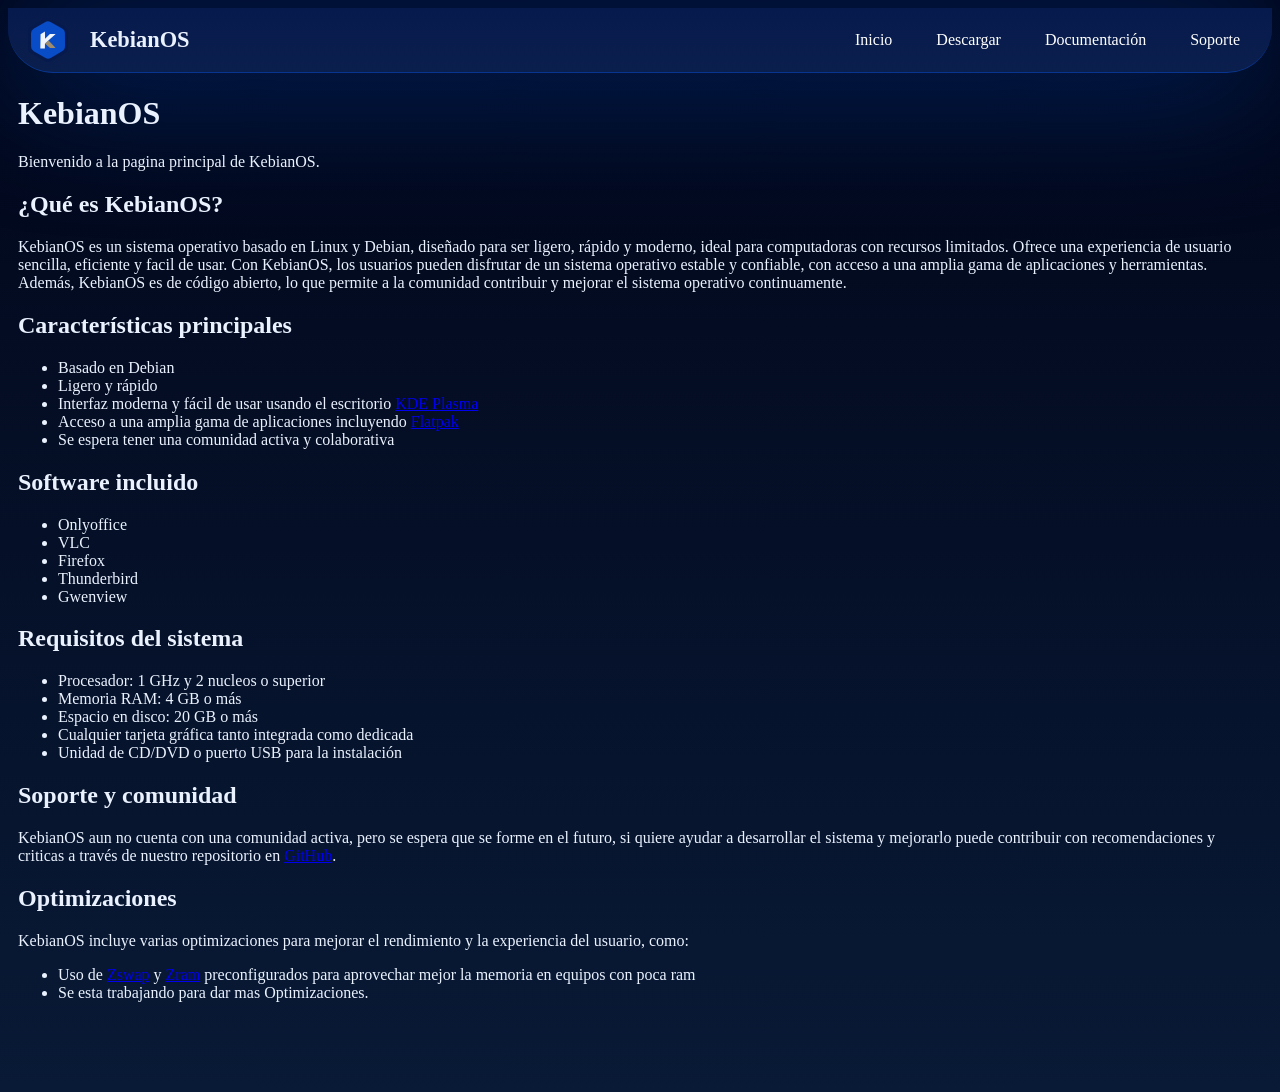
==== index.html @ 5aa85342 "Update files" ====
<!DOCTYPE html>
<html lang="es">
    <head>
        <meta charset="UTF-8">
        <meta name="google-site-verification" content="A3nO0-pI93KwMRhNLgHQPzI06pYdwtsDLGP_suFK4k4" />
        <meta name="viewport" content="width=device-width, initial-scale=1.0">
        <title>KebianOS</title>
        <link rel="stylesheet" href="style.css">
        <link rel="icon" type="image/svg+xml" href="KebianOS_Ico.svg">
    </head>
    <body>
        <nav class="navbar">
            <div class="navbar-container">
                <div class="navbar-logo">
                    <img src="KebianOS_Ico.svg" alt="KebianOS Logo">
                    <span class="navbar-title">KebianOS</span>
                </div>
                <ul class="navbar-menu">
                    <li><a href="index.html">Inicio</a></li>
                    <li><a href="descargar.html">Descargar</a></li>
                    <li><a href="documentacion.html">Documentación</a></li>
                    <li><a href="soporte.html">Soporte</a></li>
                </ul>
            </div>
        </nav>
        <h1>KebianOS</h1>
        <p>Bienvenido a la pagina principal de KebianOS.</p>
        <h2>¿Qué es KebianOS?</h2>
        <p>KebianOS es un sistema operativo basado en Linux y Debian, diseñado para ser ligero, rápido y moderno, ideal para computadoras con recursos limitados. Ofrece una experiencia de usuario sencilla, eficiente y facil de usar. Con KebianOS, los usuarios pueden disfrutar de un sistema operativo estable y confiable, con acceso a una amplia gama de aplicaciones y herramientas. Además, KebianOS es de código abierto, lo que permite a la comunidad contribuir y mejorar el sistema operativo continuamente.</p>
        <h2>Características principales</h2>
        <ul>
            <li>Basado en Debian</li>
            <li>Ligero y rápido</li>
            <li>Interfaz moderna y fácil de usar usando el escritorio <a href="https://kde.org/es/plasma-desktop/" target="_blank">KDE Plasma</a></li>
            <li>Acceso a una amplia gama de aplicaciones incluyendo <a href="https://flatpak.org/" target="_blank">Flatpak</a></li>
            <li>Se espera tener una comunidad activa y colaborativa</li> 
        </ul> 
        <h2>Software incluido</h2>
        <ul>
            <li>Onlyoffice</li>
            <li>VLC</li>
            <li>Firefox</li>
            <li>Thunderbird</li>
            <li>Gwenview</li>
        </ul>
        <h2>Requisitos del sistema</h2>
        <ul>
            <li>Procesador: 1 GHz y 2 nucleos o superior</li>
            <li>Memoria RAM: 4 GB o más</li>
            <li>Espacio en disco: 20 GB o más</li>
            <li>Cualquier tarjeta gráfica tanto integrada como dedicada</li>
            <li>Unidad de CD/DVD o puerto USB para la instalación</li>
        </ul>
        <h2>Soporte y comunidad</h2>
        <p>KebianOS aun no cuenta con una comunidad activa, pero se espera que se forme en el futuro, si quiere ayudar a desarrollar el sistema y mejorarlo puede contribuir con recomendaciones y criticas a través de nuestro repositorio en <a href="https://github.com/dannymg302-cyber/KebianOS" target="_blank">GitHub</a>.</p>
        <h2>Optimizaciones</h2>
        <p>KebianOS incluye varias optimizaciones para mejorar el rendimiento y la experiencia del usuario, como:</p>
        <ul>
            <li>Uso de <a href="https://wiki.archlinux.org/title/Zswap" target="_blank">Zswap</a> y <a href="https://wiki.archlinux.org/title/Zram" target="_blank">Zram</a> preconfigurados para aprovechar mejor la memoria en equipos con poca ram</li>
            <li>Se esta trabajando para dar mas Optimizaciones.</li>
        </ul>
    </body>
</html>
---- style.css ----
body {
    background: linear-gradient(180deg, #01061a 0%, #091a36 100%);
    color: #eaf2ff;
    margin-bottom: 10vh;
}
h1 {
    margin-left: 10px;
    margin-right: 10px;
}
h2 {
    margin-left: 10px;
    margin-right: 10px;
}
p {
    margin-left: 10px;
    margin-right: 10px;
}
ul {
    margin-left: 10px;
    margin-right: 10px;
}
html {
    overscroll-behavior-y: none;
}
h3 {
    margin-left: 10px;
    margin-right: 10px;
}
span {
    margin-left: 10px;
    margin-right: 10px;
}

.navbar {
    background: linear-gradient(180deg, #071a4d 0%, #0b1f4d 100%);
    padding: 10px 20px;
    border-bottom: 1px solid rgba(8, 76, 199, 0.55);
    box-shadow: 0 5px 15vh rgba(6, 76, 199, 0.55);
    border-radius: 0 0 5vh 5vh;
}

.navbar-container { 
    display: flex;
    align-items: center;
    justify-content: space-between; 
}

.navbar-logo {
    display: flex;
    align-items: center; 
    gap: 12px;

}
.navbar-menu a {
    color: #eaf2ff;
    text-decoration: none;
    padding: 8px 12px;
    border-radius: 8px;
    transition: transform 0.25s ease, background 0.25s ease, box-shadow 0.25s ease;
}

.navbar-menu a:hover {
    transform: translateY(-2px);
    background: rgba(8, 76, 199, 0.18);
    box-shadow: 0 6px 16px rgba(8, 76, 199, 0.2);
}

.navbar-logo img {
    width: 40px; 
    height: auto;
    margin: 0;  
    transform: translateY(10px);
    animation: logoIn 0.7s ease-out forwards; 
} 

.navbar-title {
    font-size: 1.4rem;
    font-weight: bold;
}

.navbar-menu {
    display: flex;
    list-style: none;
    gap: 20px;
    margin: 0;
    padding: 0;
}

.navbar-menu a {
    color: #ffffff;
    text-decoration: none;
}

/* Media query: estas reglas SOLO aplican si la pantalla mide 600px o menos */
@media (max-width: 600px) {
    .navbar-container {
        flex-direction: column;    /* de fila horizontal → columna vertical */
        align-items: flex-start;   /* alineado a la izquierda en vez de centrado */
    }

    .navbar-menu {
        flex-direction: column;    /* los links del menú también en columna */
        gap: 10px;                 /* menos espacio entre ellos, ya no necesitan tanto */
        margin-top: 10px;          /* separación del logo de arriba */
    }
}
@keyframes logoIn {
    to {
        opacity: 1;
        transform: translateY(0);
    }
}
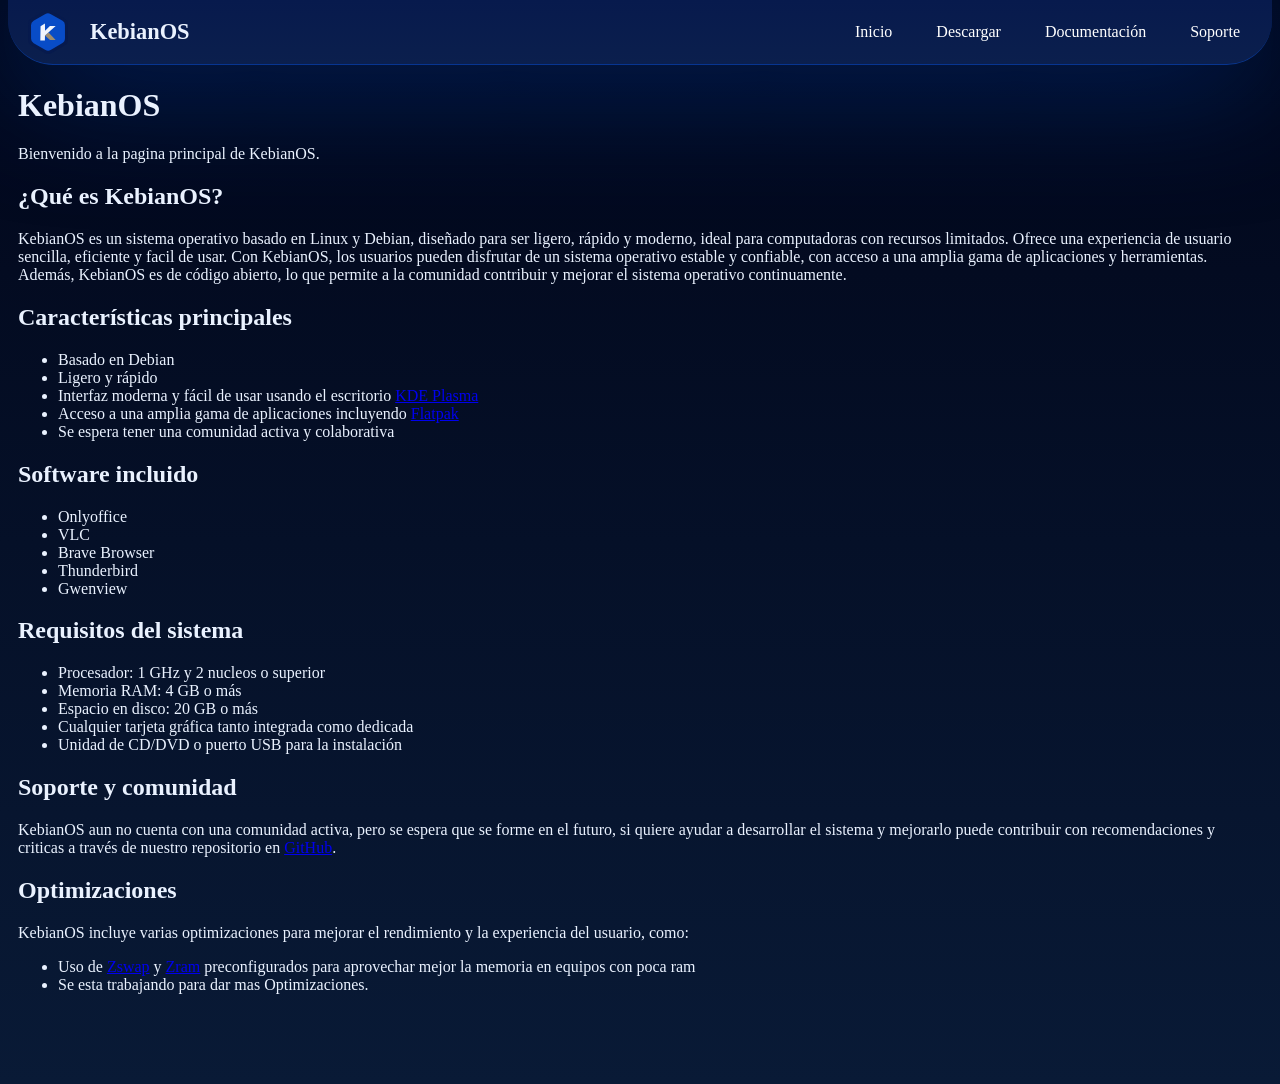
==== commit d9120c19: "Update files" ====
--- a/index.html
+++ b/index.html
@@ -39,7 +39,7 @@
         <ul>
             <li>Onlyoffice</li>
             <li>VLC</li>
-            <li>Firefox</li>
+            <li>Brave Browser</li>
             <li>Thunderbird</li>
             <li>Gwenview</li>
         </ul>
--- a/style.css
+++ b/style.css
@@ -4,6 +4,7 @@
     background: linear-gradient(180deg, #01061a 0%, #091a36 100%);
     color: #eaf2ff;
     margin-bottom: 10vh;
+    margin-top: 0vh;
 }
 h1 {
     margin-left: 10px;
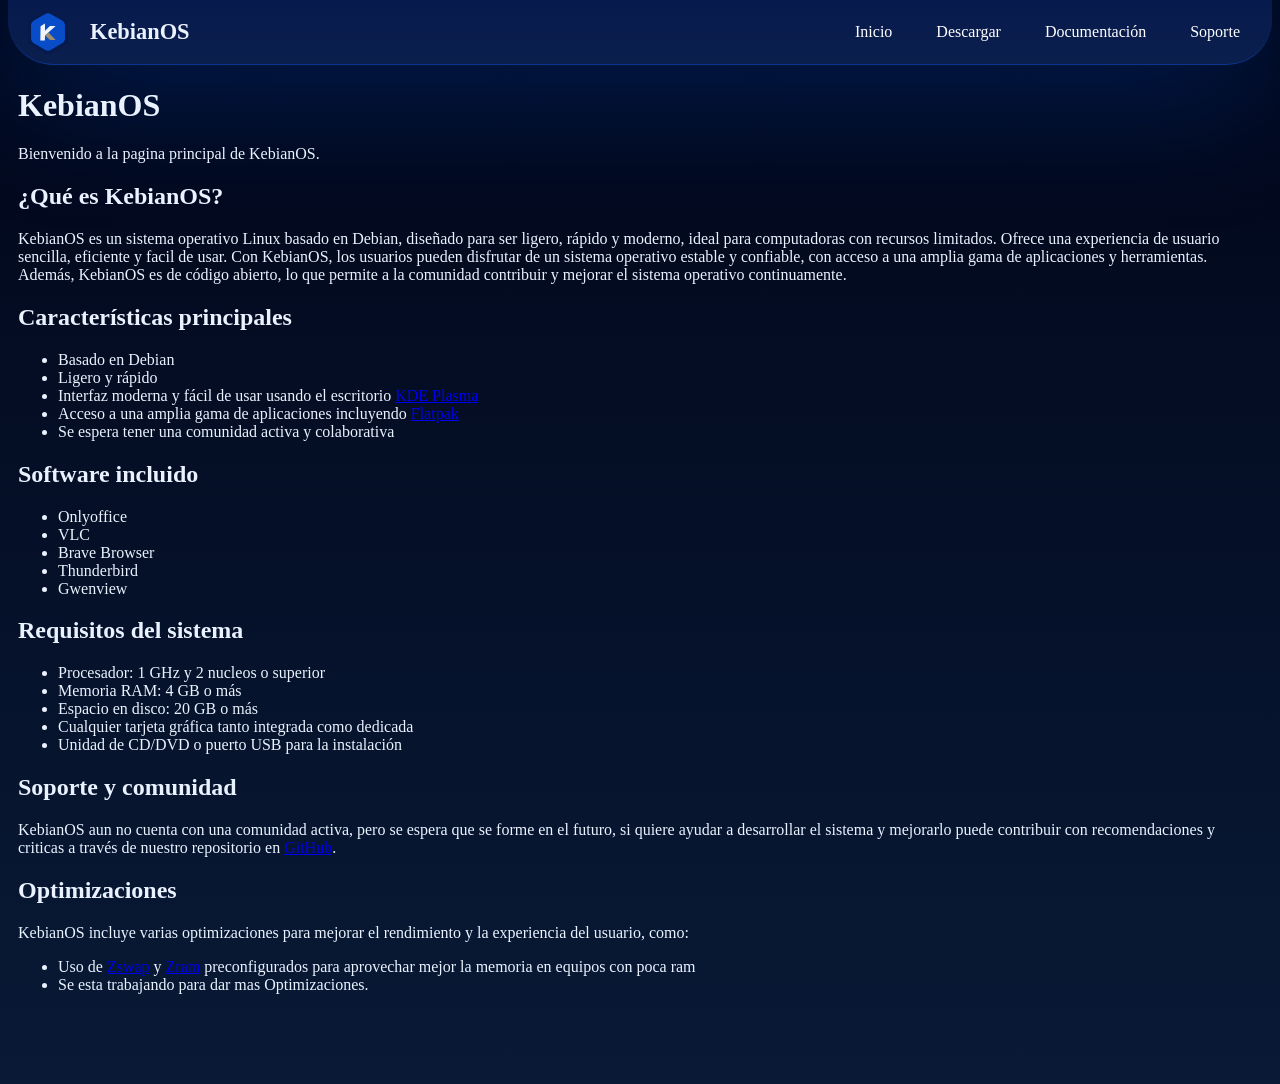
==== commit a36d899c: "Update description of KebianOS in index.html" ====
--- a/index.html
+++ b/index.html
@@ -26,7 +26,7 @@
         <h1>KebianOS</h1>
         <p>Bienvenido a la pagina principal de KebianOS.</p>
         <h2>¿Qué es KebianOS?</h2>
-        <p>KebianOS es un sistema operativo basado en Linux y Debian, diseñado para ser ligero, rápido y moderno, ideal para computadoras con recursos limitados. Ofrece una experiencia de usuario sencilla, eficiente y facil de usar. Con KebianOS, los usuarios pueden disfrutar de un sistema operativo estable y confiable, con acceso a una amplia gama de aplicaciones y herramientas. Además, KebianOS es de código abierto, lo que permite a la comunidad contribuir y mejorar el sistema operativo continuamente.</p>
+        <p>KebianOS es un sistema operativo Linux basado en Debian, diseñado para ser ligero, rápido y moderno, ideal para computadoras con recursos limitados. Ofrece una experiencia de usuario sencilla, eficiente y facil de usar. Con KebianOS, los usuarios pueden disfrutar de un sistema operativo estable y confiable, con acceso a una amplia gama de aplicaciones y herramientas. Además, KebianOS es de código abierto, lo que permite a la comunidad contribuir y mejorar el sistema operativo continuamente.</p>
         <h2>Características principales</h2>
         <ul>
             <li>Basado en Debian</li>
@@ -60,4 +60,4 @@
             <li>Se esta trabajando para dar mas Optimizaciones.</li>
         </ul>
     </body>
-</html>+</html>
--- a/style.css
+++ b/style.css
@@ -37,8 +37,8 @@
 .navbar {
     background: linear-gradient(180deg, #071a4d 0%, #0b1f4d 100%);
     padding: 10px 20px;
-    border-bottom: 1px solid rgba(8, 76, 199, 0.55);
-    box-shadow: 0 5px 15vh rgba(6, 76, 199, 0.55);
+    border-bottom: 1px solid #084cc78c;
+    box-shadow: 0 5px 15vh #064cc78c;
     border-radius: 0 0 5vh 5vh;
 }
 
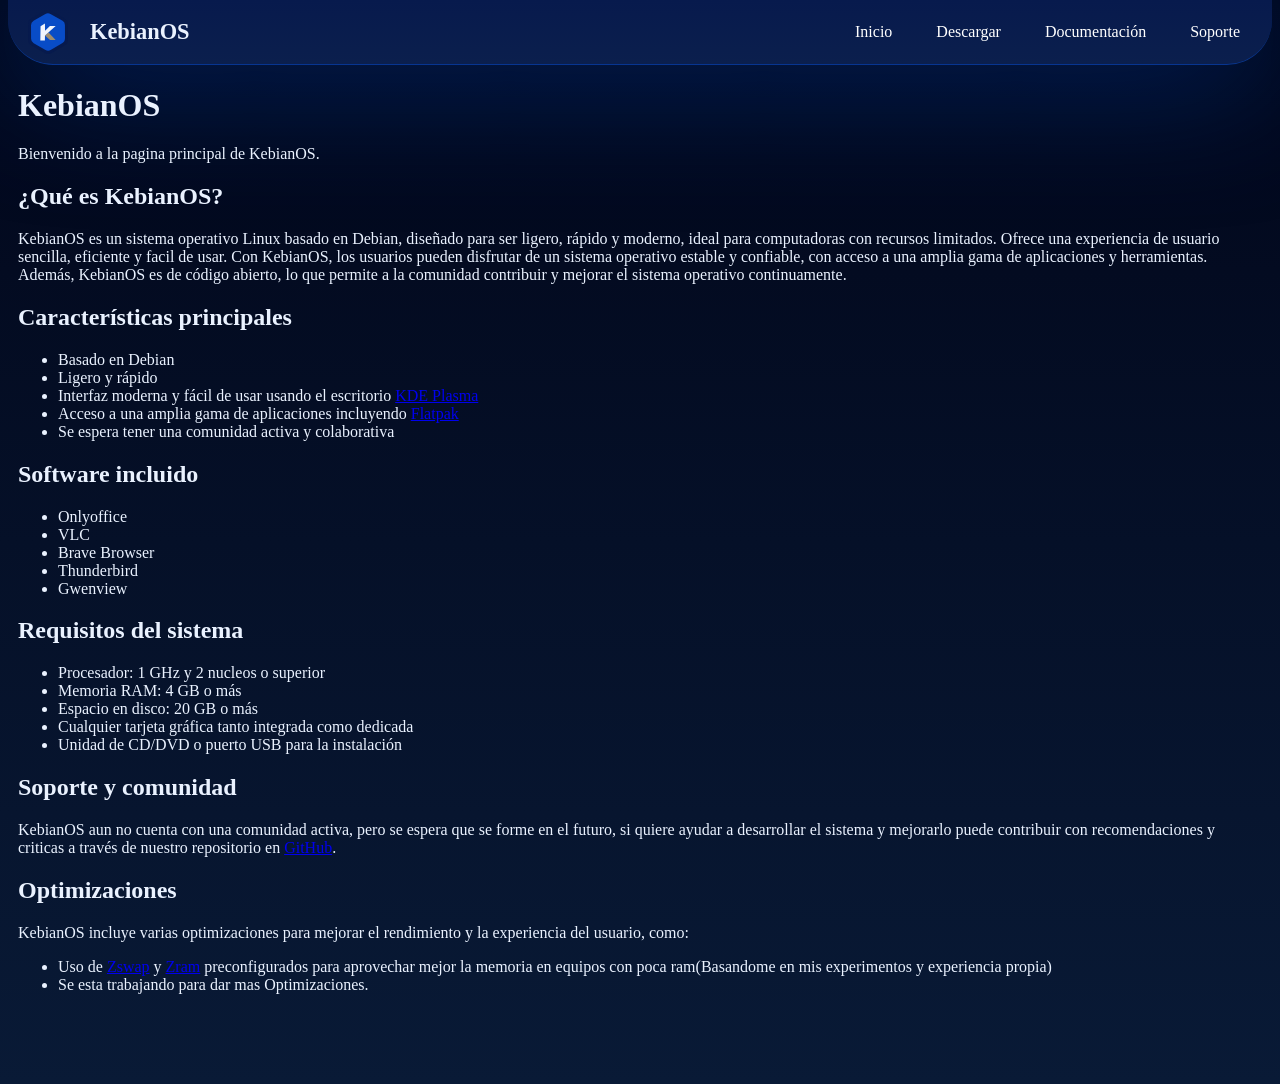
==== commit 77293816: "Update optimization details in index.html Added a note about personal experience with Zswap and Zram" ====
--- a/index.html
+++ b/index.html
@@ -56,7 +56,7 @@
         <h2>Optimizaciones</h2>
         <p>KebianOS incluye varias optimizaciones para mejorar el rendimiento y la experiencia del usuario, como:</p>
         <ul>
-            <li>Uso de <a href="https://wiki.archlinux.org/title/Zswap" target="_blank">Zswap</a> y <a href="https://wiki.archlinux.org/title/Zram" target="_blank">Zram</a> preconfigurados para aprovechar mejor la memoria en equipos con poca ram</li>
+            <li>Uso de <a href="https://wiki.archlinux.org/title/Zswap" target="_blank">Zswap</a> y <a href="https://wiki.archlinux.org/title/Zram" target="_blank">Zram</a> preconfigurados para aprovechar mejor la memoria en equipos con poca ram(Basandome en mis experimentos y experiencia propia)</li>
             <li>Se esta trabajando para dar mas Optimizaciones.</li>
         </ul>
     </body>
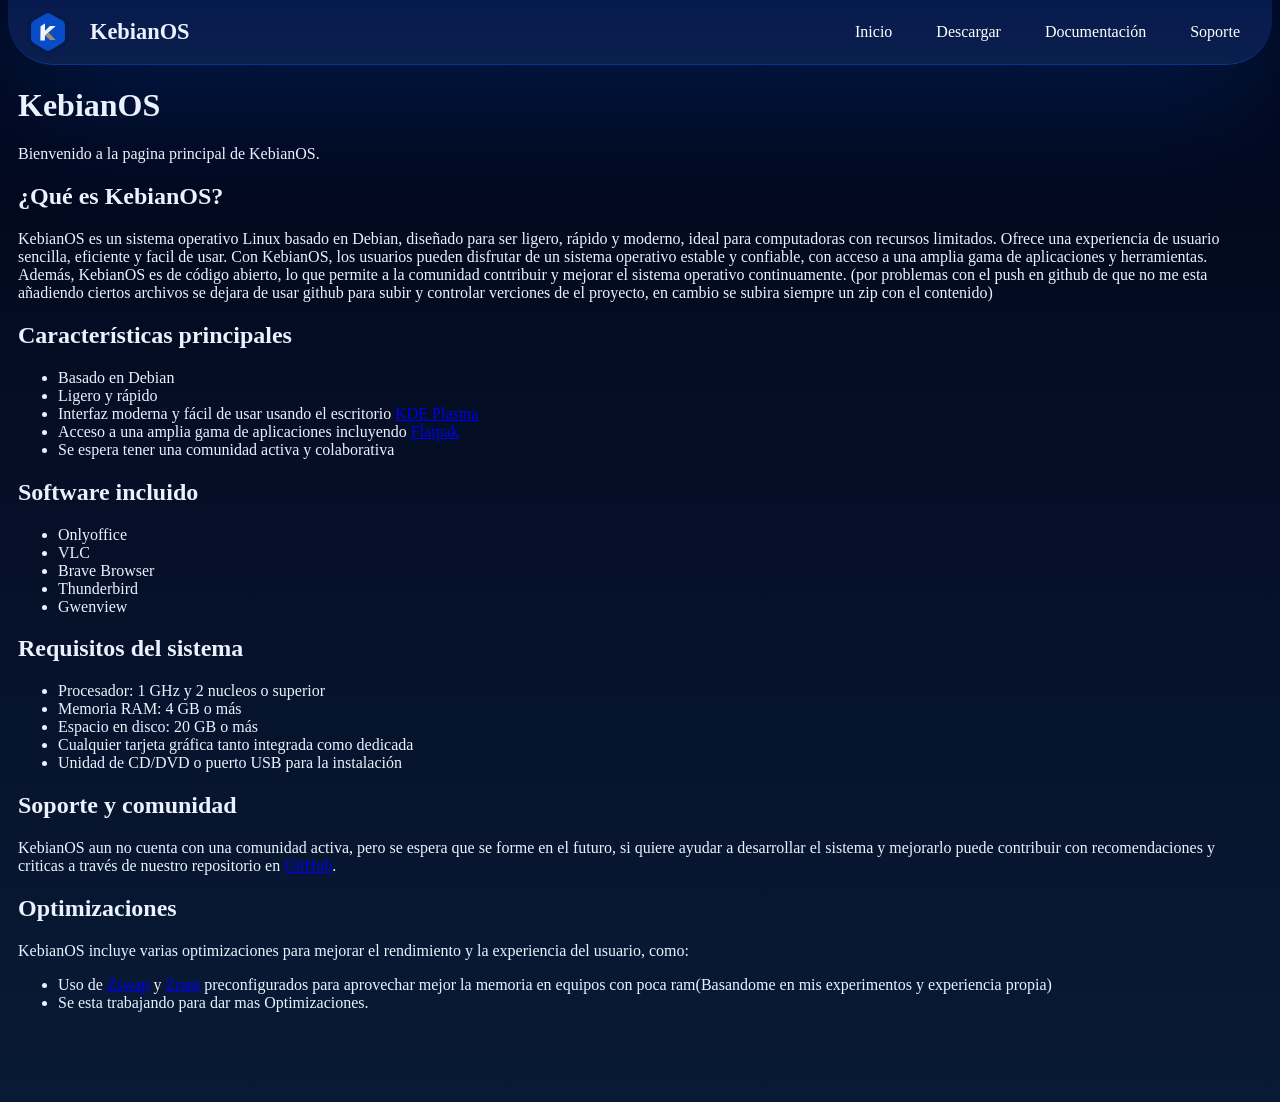
==== commit 7f6fe959: "Update index.html" ====
--- a/index.html
+++ b/index.html
@@ -26,7 +26,7 @@
         <h1>KebianOS</h1>
         <p>Bienvenido a la pagina principal de KebianOS.</p>
         <h2>¿Qué es KebianOS?</h2>
-        <p>KebianOS es un sistema operativo Linux basado en Debian, diseñado para ser ligero, rápido y moderno, ideal para computadoras con recursos limitados. Ofrece una experiencia de usuario sencilla, eficiente y facil de usar. Con KebianOS, los usuarios pueden disfrutar de un sistema operativo estable y confiable, con acceso a una amplia gama de aplicaciones y herramientas. Además, KebianOS es de código abierto, lo que permite a la comunidad contribuir y mejorar el sistema operativo continuamente.</p>
+        <p>KebianOS es un sistema operativo Linux basado en Debian, diseñado para ser ligero, rápido y moderno, ideal para computadoras con recursos limitados. Ofrece una experiencia de usuario sencilla, eficiente y facil de usar. Con KebianOS, los usuarios pueden disfrutar de un sistema operativo estable y confiable, con acceso a una amplia gama de aplicaciones y herramientas. Además, KebianOS es de código abierto, lo que permite a la comunidad contribuir y mejorar el sistema operativo continuamente. (por problemas con el push en github de que no me esta añadiendo ciertos archivos se dejara de usar github para subir y controlar verciones de el proyecto, en cambio se subira siempre un zip con el contenido) </p>
         <h2>Características principales</h2>
         <ul>
             <li>Basado en Debian</li>
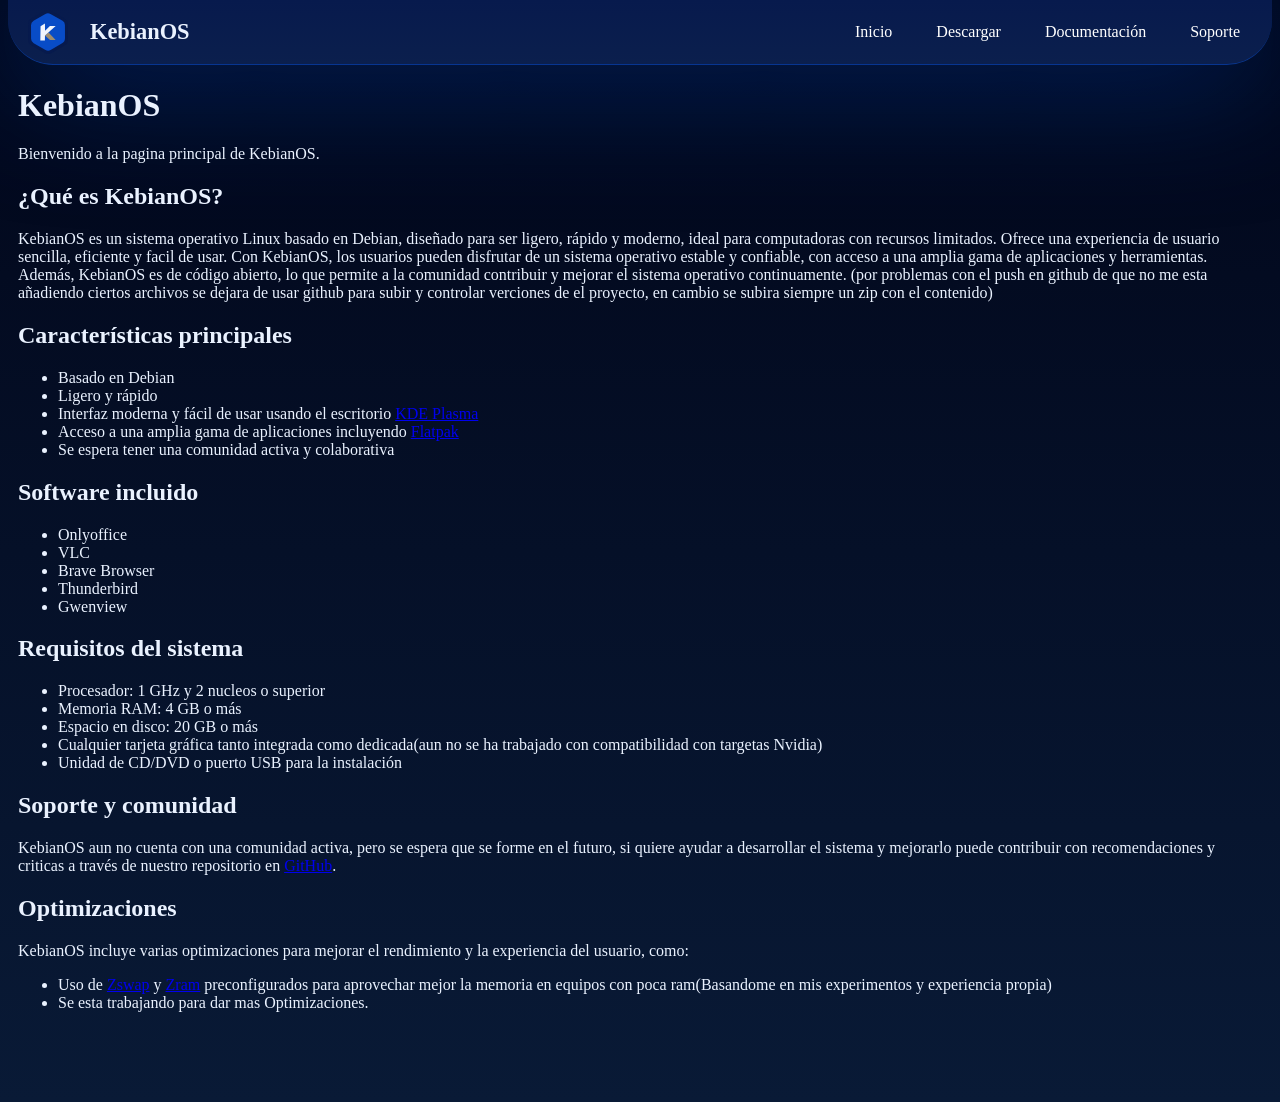
==== commit 062e352d: "Clarify graphics card compatibility in requirements Updated the hardware requirements for graphics c" ====
--- a/index.html
+++ b/index.html
@@ -48,7 +48,7 @@
             <li>Procesador: 1 GHz y 2 nucleos o superior</li>
             <li>Memoria RAM: 4 GB o más</li>
             <li>Espacio en disco: 20 GB o más</li>
-            <li>Cualquier tarjeta gráfica tanto integrada como dedicada</li>
+            <li>Cualquier tarjeta gráfica tanto integrada como dedicada(aun no se ha trabajado con compatibilidad con targetas Nvidia)</li>
             <li>Unidad de CD/DVD o puerto USB para la instalación</li>
         </ul>
         <h2>Soporte y comunidad</h2>
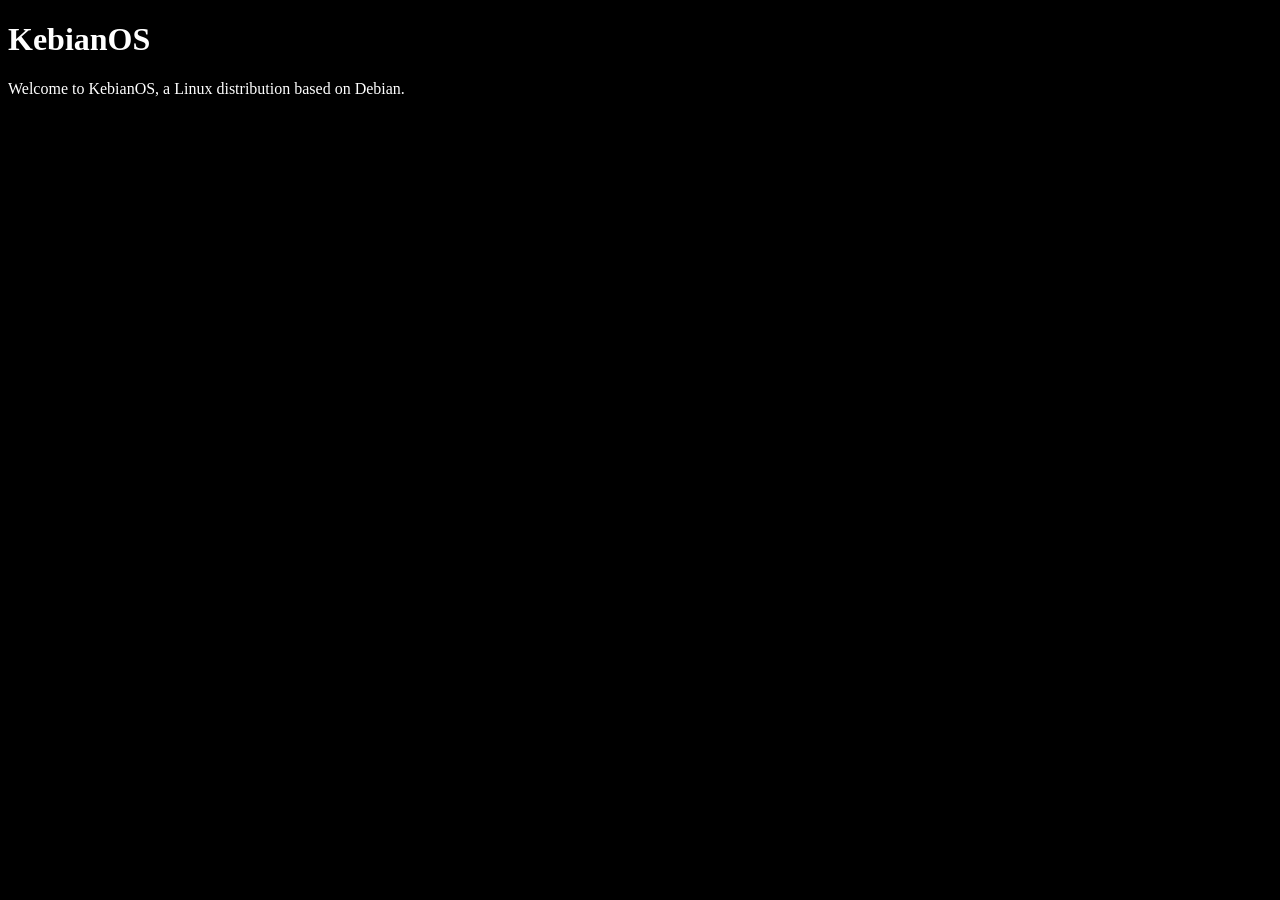
==== commit 5a13581a: "Subida" ====
--- a/index.html
+++ b/index.html
@@ -1,63 +1,12 @@
 <!DOCTYPE html>
-<html lang="es">
+<html lang="en">
     <head>
-        <meta charset="UTF-8">
-        <meta name="google-site-verification" content="A3nO0-pI93KwMRhNLgHQPzI06pYdwtsDLGP_suFK4k4" />
-        <meta name="viewport" content="width=device-width, initial-scale=1.0">
         <title>KebianOS</title>
         <link rel="stylesheet" href="style.css">
-        <link rel="icon" type="image/svg+xml" href="KebianOS_Ico.svg">
+        <link rel="icon" type="image/svg+xml" href="img/K.svg">
     </head>
     <body>
-        <nav class="navbar">
-            <div class="navbar-container">
-                <div class="navbar-logo">
-                    <img src="KebianOS_Ico.svg" alt="KebianOS Logo">
-                    <span class="navbar-title">KebianOS</span>
-                </div>
-                <ul class="navbar-menu">
-                    <li><a href="index.html">Inicio</a></li>
-                    <li><a href="descargar.html">Descargar</a></li>
-                    <li><a href="documentacion.html">Documentación</a></li>
-                    <li><a href="soporte.html">Soporte</a></li>
-                </ul>
-            </div>
-        </nav>
         <h1>KebianOS</h1>
-        <p>Bienvenido a la pagina principal de KebianOS.</p>
-        <h2>¿Qué es KebianOS?</h2>
-        <p>KebianOS es un sistema operativo Linux basado en Debian, diseñado para ser ligero, rápido y moderno, ideal para computadoras con recursos limitados. Ofrece una experiencia de usuario sencilla, eficiente y facil de usar. Con KebianOS, los usuarios pueden disfrutar de un sistema operativo estable y confiable, con acceso a una amplia gama de aplicaciones y herramientas. Además, KebianOS es de código abierto, lo que permite a la comunidad contribuir y mejorar el sistema operativo continuamente. (por problemas con el push en github de que no me esta añadiendo ciertos archivos se dejara de usar github para subir y controlar verciones de el proyecto, en cambio se subira siempre un zip con el contenido) </p>
-        <h2>Características principales</h2>
-        <ul>
-            <li>Basado en Debian</li>
-            <li>Ligero y rápido</li>
-            <li>Interfaz moderna y fácil de usar usando el escritorio <a href="https://kde.org/es/plasma-desktop/" target="_blank">KDE Plasma</a></li>
-            <li>Acceso a una amplia gama de aplicaciones incluyendo <a href="https://flatpak.org/" target="_blank">Flatpak</a></li>
-            <li>Se espera tener una comunidad activa y colaborativa</li> 
-        </ul> 
-        <h2>Software incluido</h2>
-        <ul>
-            <li>Onlyoffice</li>
-            <li>VLC</li>
-            <li>Brave Browser</li>
-            <li>Thunderbird</li>
-            <li>Gwenview</li>
-        </ul>
-        <h2>Requisitos del sistema</h2>
-        <ul>
-            <li>Procesador: 1 GHz y 2 nucleos o superior</li>
-            <li>Memoria RAM: 4 GB o más</li>
-            <li>Espacio en disco: 20 GB o más</li>
-            <li>Cualquier tarjeta gráfica tanto integrada como dedicada(aun no se ha trabajado con compatibilidad con targetas Nvidia)</li>
-            <li>Unidad de CD/DVD o puerto USB para la instalación</li>
-        </ul>
-        <h2>Soporte y comunidad</h2>
-        <p>KebianOS aun no cuenta con una comunidad activa, pero se espera que se forme en el futuro, si quiere ayudar a desarrollar el sistema y mejorarlo puede contribuir con recomendaciones y criticas a través de nuestro repositorio en <a href="https://github.com/dannymg302-cyber/KebianOS" target="_blank">GitHub</a>.</p>
-        <h2>Optimizaciones</h2>
-        <p>KebianOS incluye varias optimizaciones para mejorar el rendimiento y la experiencia del usuario, como:</p>
-        <ul>
-            <li>Uso de <a href="https://wiki.archlinux.org/title/Zswap" target="_blank">Zswap</a> y <a href="https://wiki.archlinux.org/title/Zram" target="_blank">Zram</a> preconfigurados para aprovechar mejor la memoria en equipos con poca ram(Basandome en mis experimentos y experiencia propia)</li>
-            <li>Se esta trabajando para dar mas Optimizaciones.</li>
-        </ul>
+        <p>Welcome to KebianOS, a Linux distribution based on Debian.</p>
     </body>
-</html>
+</html>
--- a/style.css
+++ b/style.css
@@ -1,115 +1,4 @@
-
-
 body {
-    background: linear-gradient(180deg, #01061a 0%, #091a36 100%);
-    color: #eaf2ff;
-    margin-bottom: 10vh;
-    margin-top: 0vh;
-}
-h1 {
-    margin-left: 10px;
-    margin-right: 10px;
-}
-h2 {
-    margin-left: 10px;
-    margin-right: 10px;
-}
-p {
-    margin-left: 10px;
-    margin-right: 10px;
-}
-ul {
-    margin-left: 10px;
-    margin-right: 10px;
-}
-html {
-    overscroll-behavior-y: none;
-}
-h3 {
-    margin-left: 10px;
-    margin-right: 10px;
-}
-span {
-    margin-left: 10px;
-    margin-right: 10px;
-}
-
-.navbar {
-    background: linear-gradient(180deg, #071a4d 0%, #0b1f4d 100%);
-    padding: 10px 20px;
-    border-bottom: 1px solid #084cc78c;
-    box-shadow: 0 5px 15vh #064cc78c;
-    border-radius: 0 0 5vh 5vh;
-}
-
-.navbar-container { 
-    display: flex;
-    align-items: center;
-    justify-content: space-between; 
-}
-
-.navbar-logo {
-    display: flex;
-    align-items: center; 
-    gap: 12px;
-
-}
-.navbar-menu a {
-    color: #eaf2ff;
-    text-decoration: none;
-    padding: 8px 12px;
-    border-radius: 8px;
-    transition: transform 0.25s ease, background 0.25s ease, box-shadow 0.25s ease;
-}
-
-.navbar-menu a:hover {
-    transform: translateY(-2px);
-    background: rgba(8, 76, 199, 0.18);
-    box-shadow: 0 6px 16px rgba(8, 76, 199, 0.2);
-}
-
-.navbar-logo img {
-    width: 40px; 
-    height: auto;
-    margin: 0;  
-    transform: translateY(10px);
-    animation: logoIn 0.7s ease-out forwards; 
-} 
-
-.navbar-title {
-    font-size: 1.4rem;
-    font-weight: bold;
-}
-
-.navbar-menu {
-    display: flex;
-    list-style: none;
-    gap: 20px;
-    margin: 0;
-    padding: 0;
-}
-
-.navbar-menu a {
+    background-color: #000000;
     color: #ffffff;
-    text-decoration: none;
-}
-
-/* Media query: estas reglas SOLO aplican si la pantalla mide 600px o menos */
-@media (max-width: 600px) {
-    .navbar-container {
-        flex-direction: column;    /* de fila horizontal → columna vertical */
-        align-items: flex-start;   /* alineado a la izquierda en vez de centrado */
-    }
-
-    .navbar-menu {
-        flex-direction: column;    /* los links del menú también en columna */
-        gap: 10px;                 /* menos espacio entre ellos, ya no necesitan tanto */
-        margin-top: 10px;          /* separación del logo de arriba */
-    }
-}
-@keyframes logoIn {
-    to {
-        opacity: 1;
-        transform: translateY(0);
-    }
-}
+}
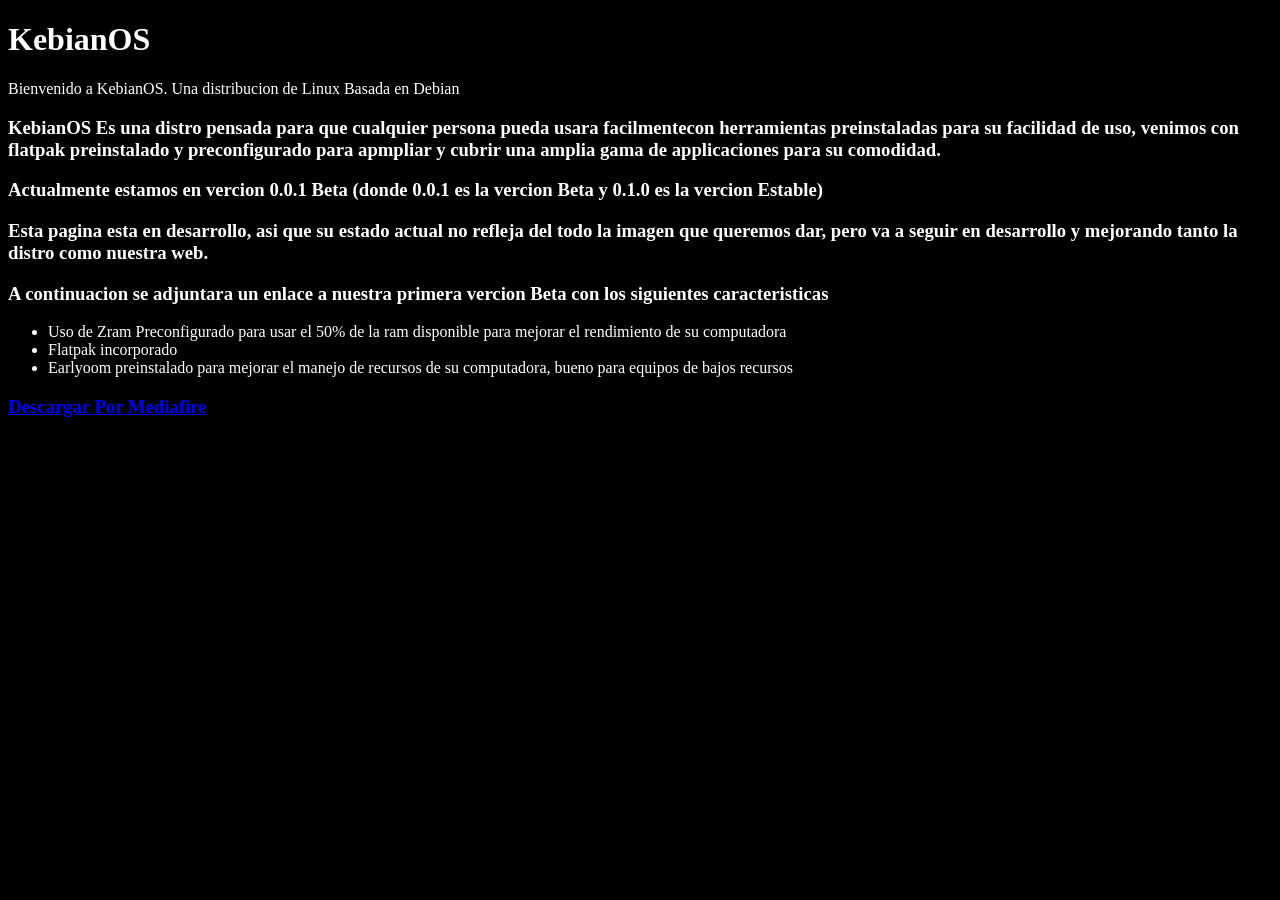
==== commit 7bfd3f18: "Actualizacion de la pagina y subida de el iso para su instalacion" ====
--- a/index.html
+++ b/index.html
@@ -7,6 +7,18 @@
     </head>
     <body>
         <h1>KebianOS</h1>
-        <p>Welcome to KebianOS, a Linux distribution based on Debian.</p>
+        <p>Bienvenido a KebianOS. Una distribucion de Linux Basada en Debian</p>
+        <div>
+            <h3>KebianOS Es una distro pensada para que cualquier persona pueda usara facilmentecon herramientas preinstaladas para su facilidad de uso, venimos con flatpak preinstalado y preconfigurado para apmpliar y cubrir una amplia gama de applicaciones para su comodidad.</h3>
+            <h3>Actualmente estamos en vercion 0.0.1 Beta (donde 0.0.1 es la vercion Beta y 0.1.0 es la vercion Estable)</h3>
+            <h3>Esta pagina esta en desarrollo, asi que su estado actual no refleja del todo la imagen que queremos dar, pero va a seguir en desarrollo y mejorando tanto la distro como nuestra web. </h3>
+            <h3>A continuacion se adjuntara un enlace a nuestra primera vercion Beta con los siguientes caracteristicas</h3>
+            <ul>
+                <li>Uso de Zram Preconfigurado para usar el 50% de la ram disponible para mejorar el rendimiento de su computadora</li>
+                <li>Flatpak incorporado</li>
+                <li>Earlyoom preinstalado para mejorar el manejo de recursos de su computadora, bueno para equipos de bajos recursos</li>    
+            </ul>
+            <h3><a href="https://www.mediafire.com/file/rtwcdesapy1n6tt/KebianOS+0.0.1Beta.iso/file">Descargar Por Mediafire</a></h3>
+        </div>
     </body>
 </html>
